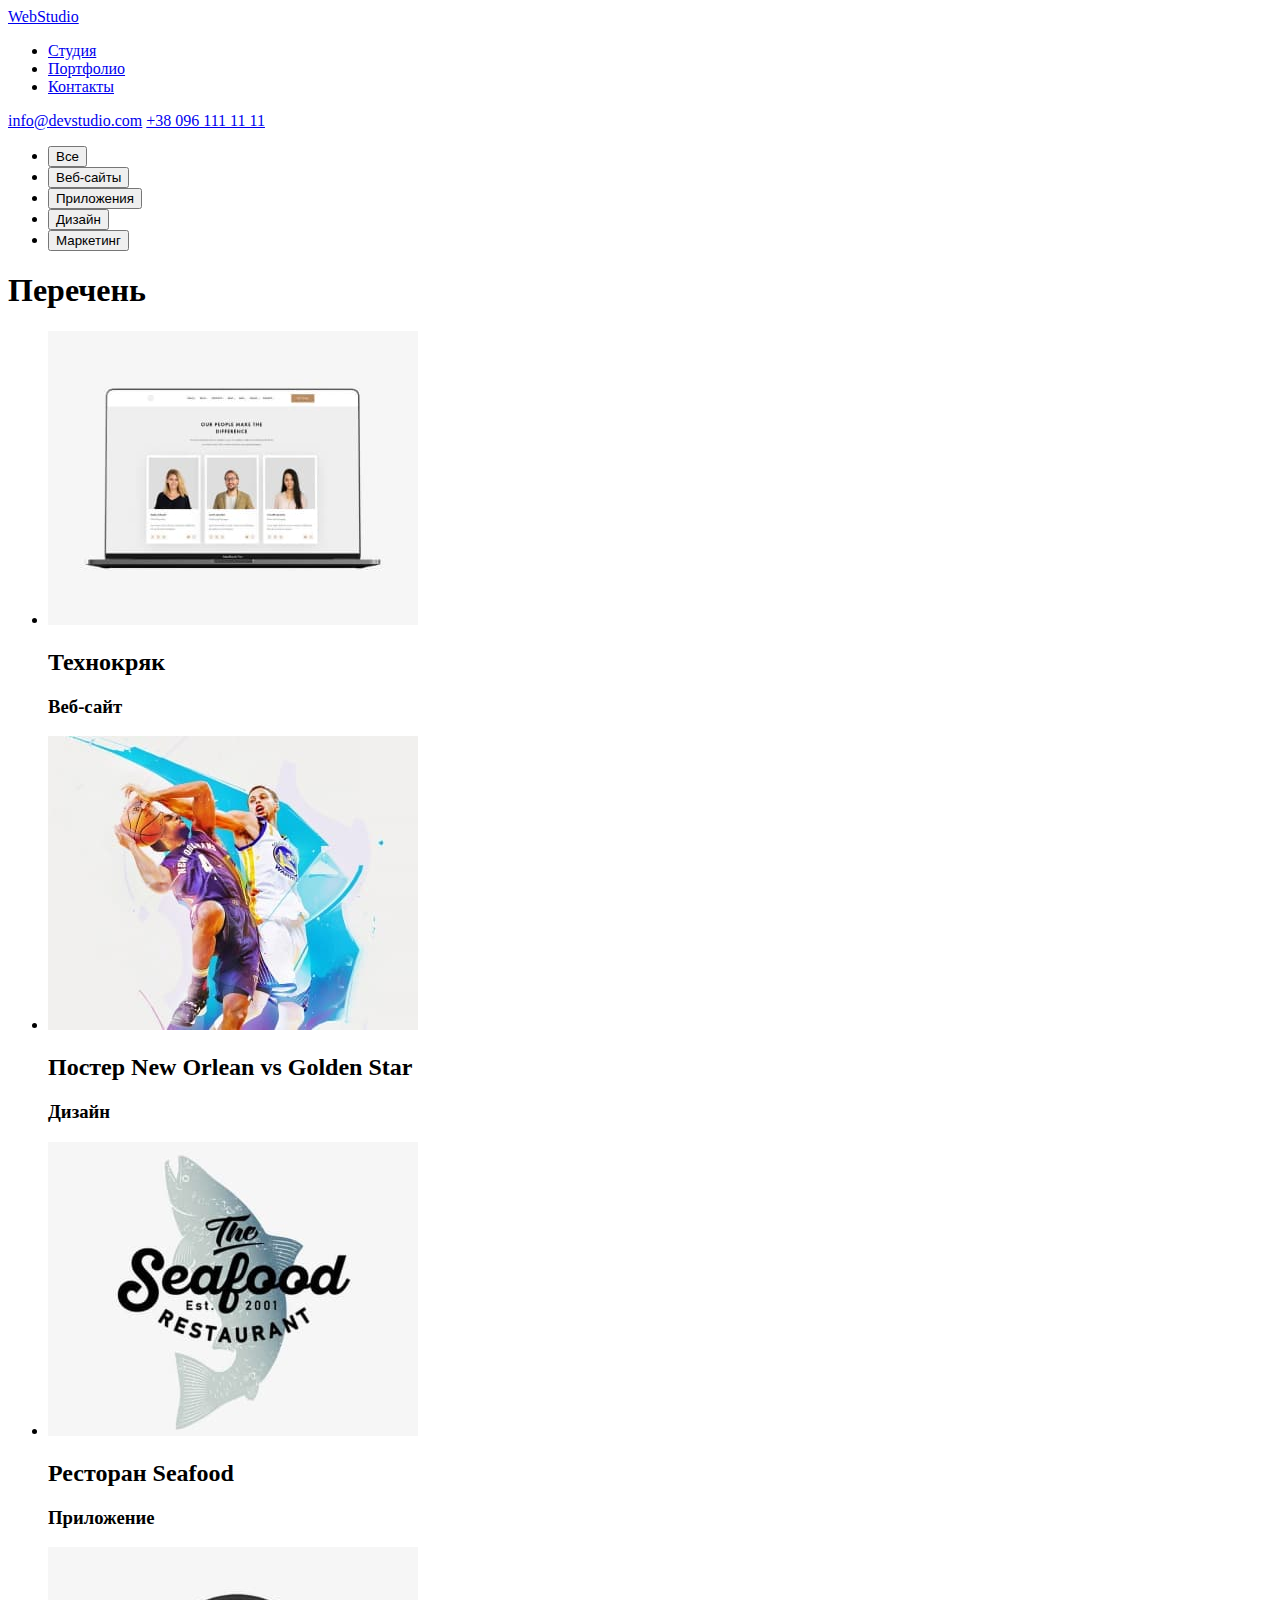
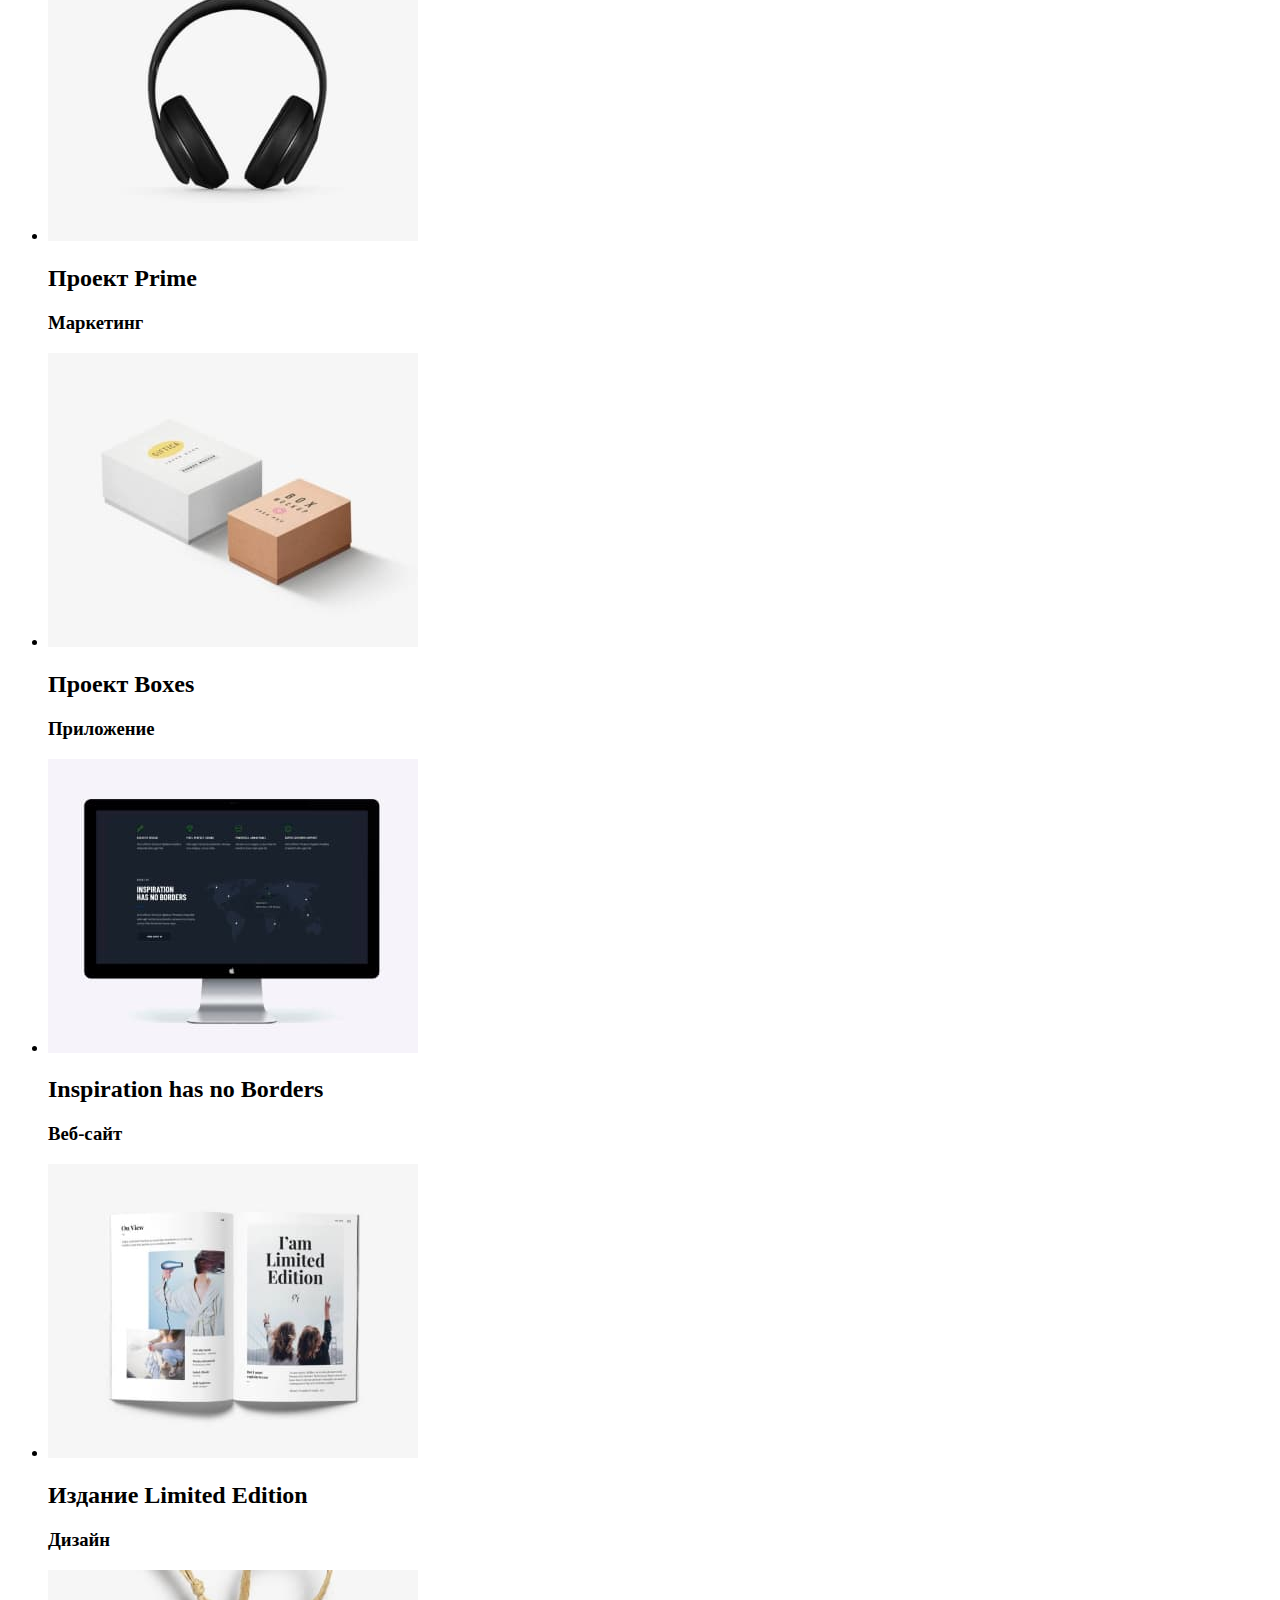
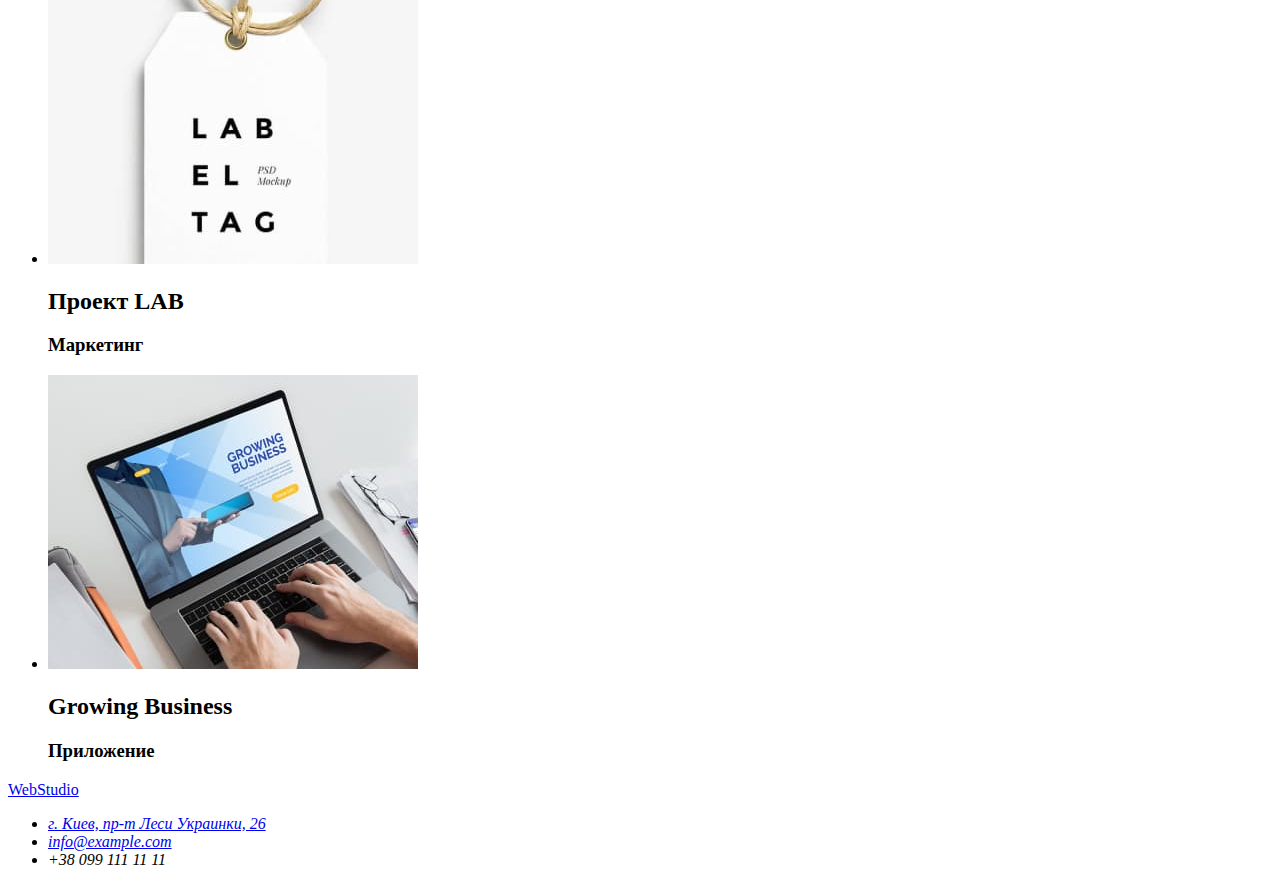
==== portfolio.html @ 192a2f34 "second_p" ====
<!DOCTYPE html>
<html lang="en">
<head>
    <meta charset="UTF-8">
    <meta http-equiv="X-UA-Compatible" content="IE=edge">
    <meta name="viewport" content="width=device-width, initial-scale=1.0">
    <title>Portfolio</title>
</head>
<body>
    <header class="header">
        <a href="Веб студия" class="header-logo">WebStudio</a>
<ul class="header-list">
    <li><a href="Студия" class="header-company">Студия</a></li>
    <li><a href="Портфолио" class="header-resume">Портфолио</a></li>
    <li><a href="Контакт" class="header-nomber">Контакты</a></li>
</ul>
<a class="header-adress" href="mailto:info@devstudio.com">info@devstudio.com</a> 
<a class="header-tel" href="tel:+380961111111">+38 096 111 11 11</a>
</header>
<main class="main">
<section class="name">
<ul>
<li><button type="button">Все</button></li>
<li><button type="button">Веб-сайты</button></li>
<li><button type="button">Приложения</button></li>
<li><button type="button">Дизайн</button></li>
<li><button type="button">Маркетинг</button></li>
</ul>
</section>

<section>
    <h1>Перечень</h1>
    <ul>
        <li>
            <img src="./picture/port_let.jpg" alt="На экране ноутбука три человека">
            <h2>Технокряк</h2>
            <h3>Веб-сайт</h3>
        </li>
        <li>
            <img src="./picture/port_bask.jpg" alt="Баскетболист делает кидок">
            <h2>Постер New Orlean vs Golden Star</h2>
            <h3>Дизайн</h3>
        </li>
        <li>
            <img src="./picture/port_sea.jpg" alt="Реклама рыбного ресторана">
            <h2>Ресторан Seafood</h2>
            <h3>Приложение</h3>
        </li>
        <li>
            <img src="./picture/port_head.jpg" alt="Полноразмерніе наушники">
            <h2>Проект Prime</h2>
            <h3>Маркетинг</h3>
        </li>
        <li>
            <img src="./picture/port_box.jpg" alt="Две коробки">
            <h2>Проект Boxes</h2>
            <h3>Приложение</h3>
        </li>
        <li>
            <img src="./picture/port_mon.jpg" alt="Монитор">
            <h2>Inspiration has no Borders</h2>
            <h3>Веб-сайт</h3>
        </li>
        <li>
            <img src="./picture/port_book.jpg" alt="Открытая книга">
            <h2>Издание Limited Edition</h2>
            <h3>Дизайн</h3>
        </li>
        <li>
            <img src="./picture/port_etic.jpg" alt="Этикетка на веревочке">
            <h2>Проект LAB</h2>
            <h3>Маркетинг</h3>
        </li>
        <li>
            <img src="./picture/port_not.jpg" alt="Работа за ноутбуком">
            <h2>Growing Business</h2>
            <h3>Приложение</h3>
        </li>
    </ul>
</section>
</main>
<footer class="footer">
    <a href="Веб студия" class="footer-name">WebStudio</a>
    <address class="footer-place">
        <ul class="footer-list">
            <li class="footer-item-map"><a href="https://goo.gl/maps/Ccf1EWXagNhGhqw1A">г. Киев, пр-т Леси Украинки, 26</a></li>
            <li class="footer-item-mail"><a href="mailto:info@example.com">info@example.com</a></li>
            <li class="footer-item-tel"><a href="tel:+380991111111"></a>+38 099 111 11 11</li>
        </ul>
    </address>
</footer> 
</body>
</html>
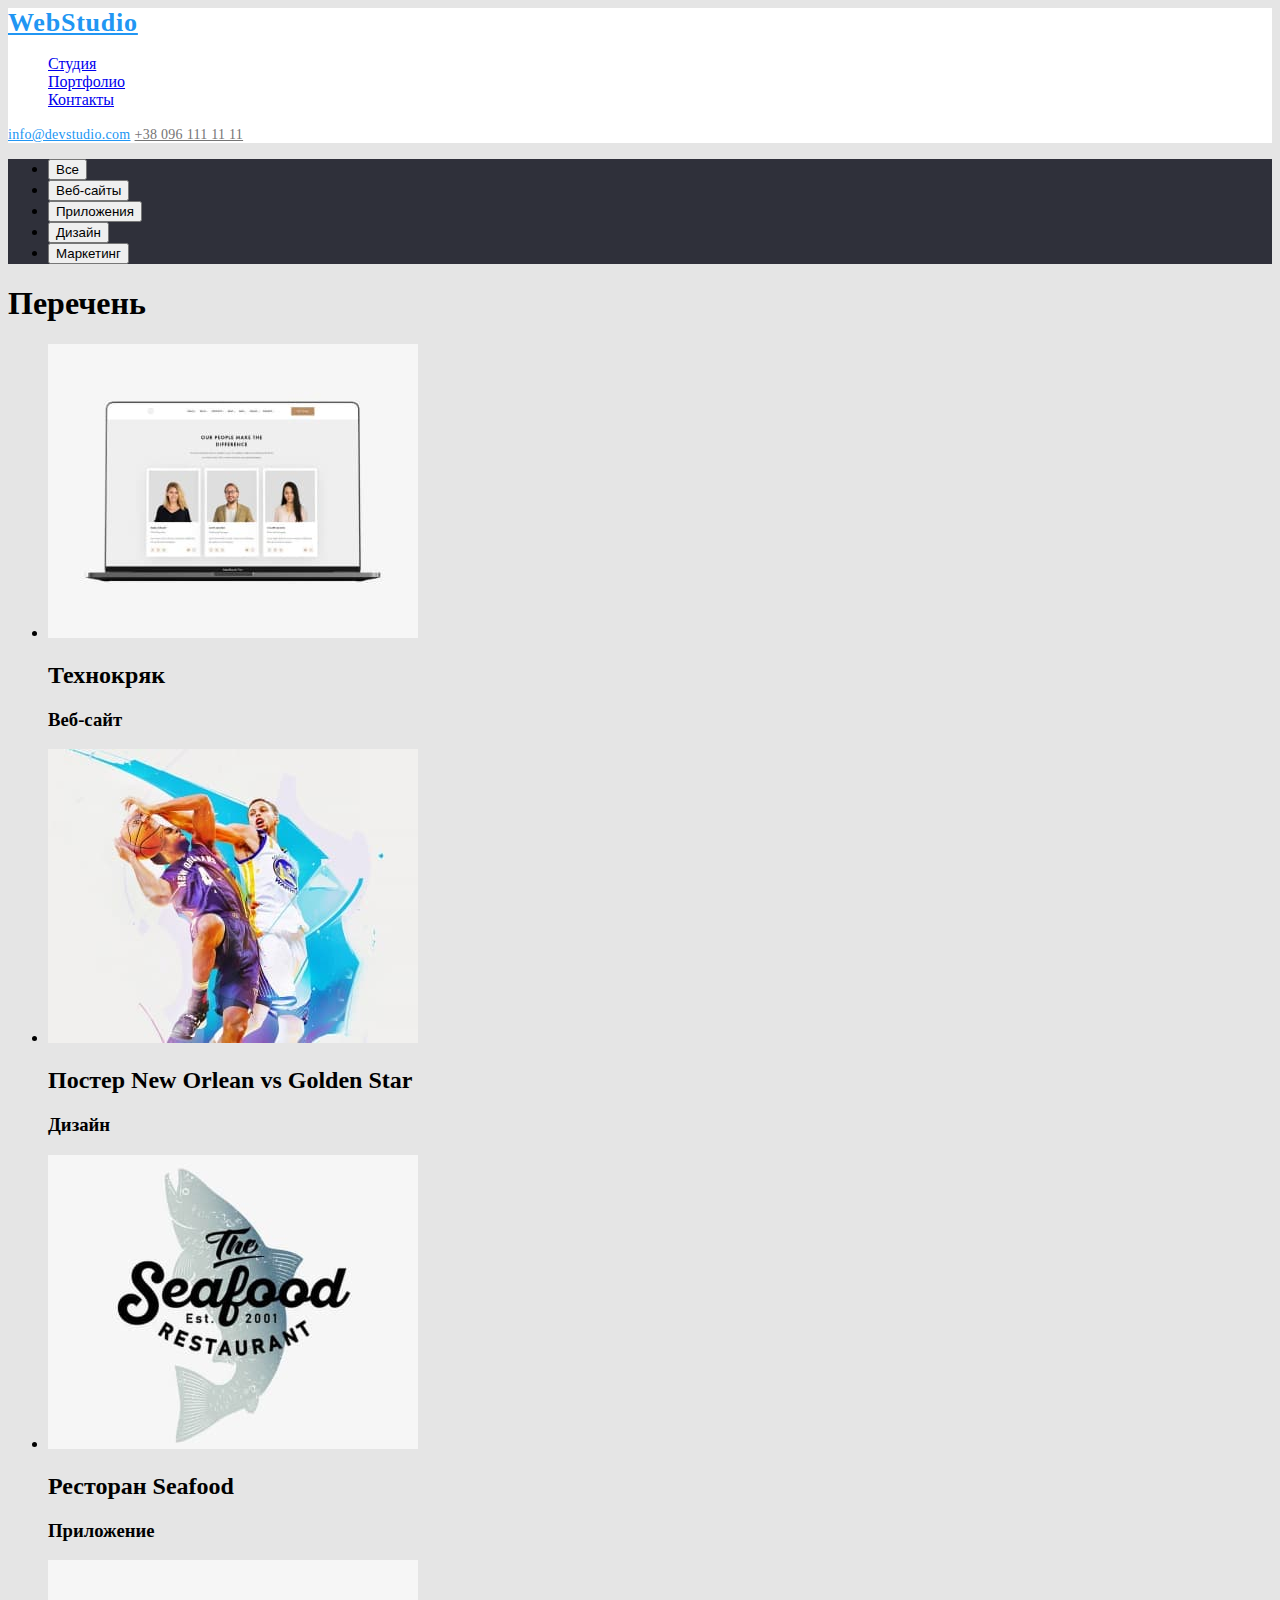
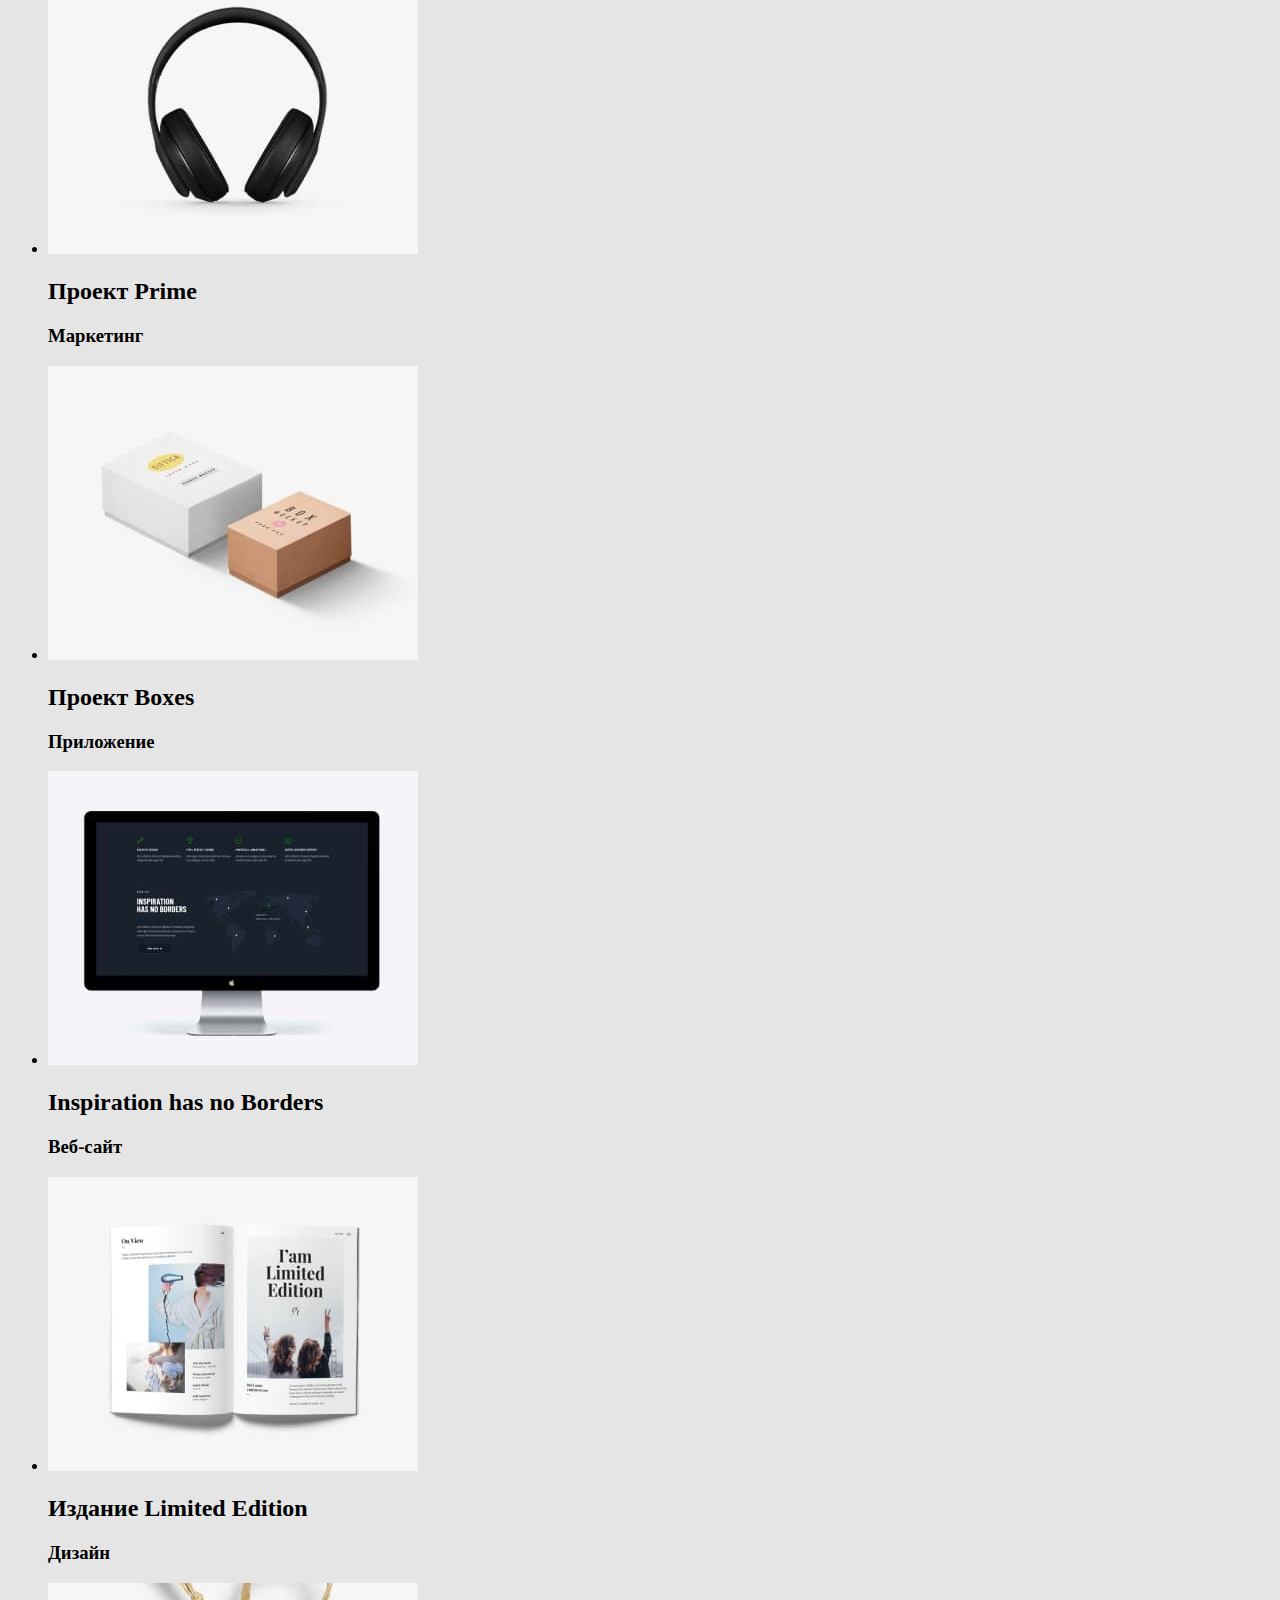
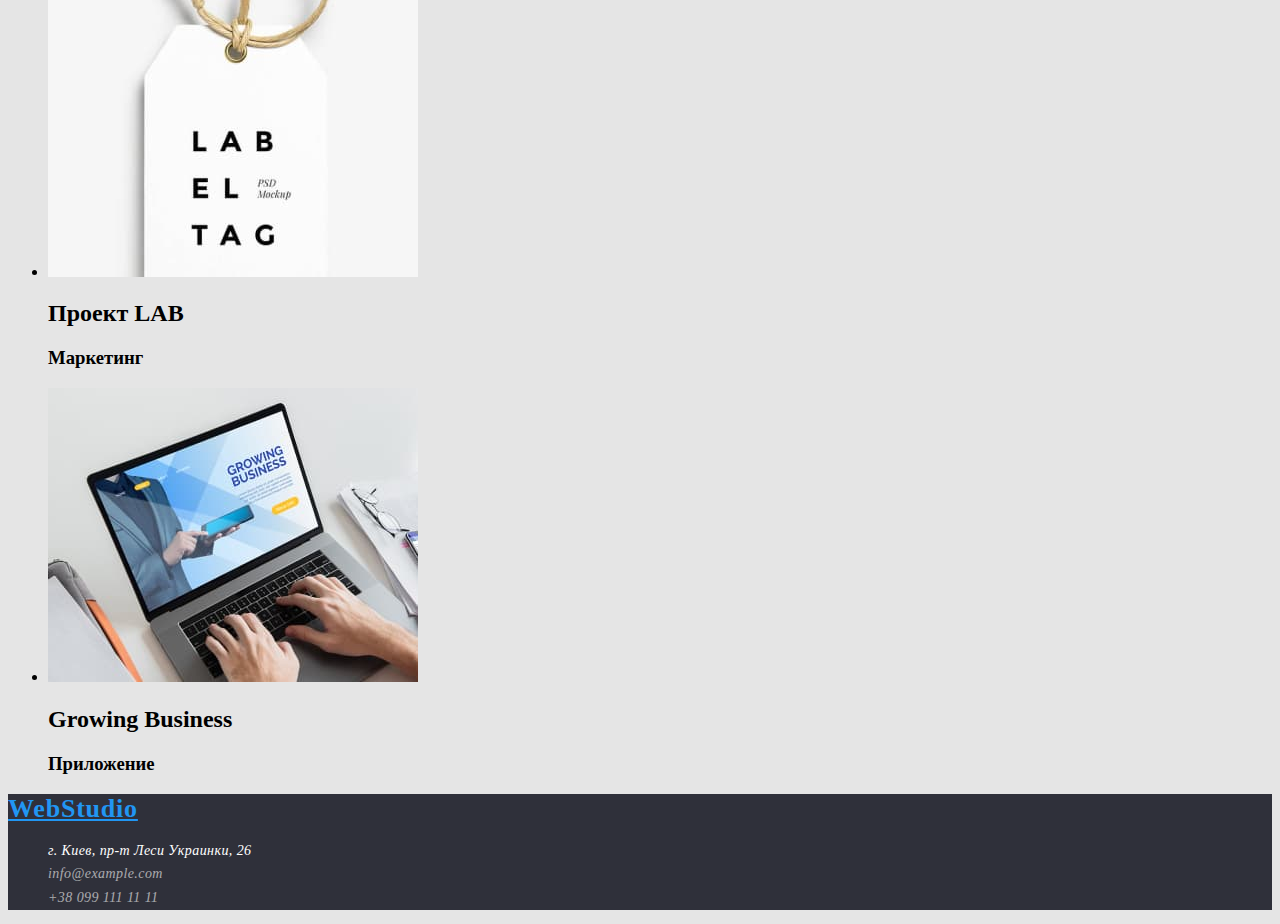
==== commit accf63d0: "second_change" ====
--- a/portfolio.html
+++ b/portfolio.html
@@ -5,6 +5,7 @@
     <meta http-equiv="X-UA-Compatible" content="IE=edge">
     <meta name="viewport" content="width=device-width, initial-scale=1.0">
     <title>Portfolio</title>
+    <link rel="stylesheet" href="./css/styles.css"/>
 </head>
 <body>
     <header class="header">
@@ -82,10 +83,10 @@
 <footer class="footer">
     <a href="Веб студия" class="footer-name">WebStudio</a>
     <address class="footer-place">
-        <ul class="footer-list">
-            <li class="footer-item-map"><a href="https://goo.gl/maps/Ccf1EWXagNhGhqw1A">г. Киев, пр-т Леси Украинки, 26</a></li>
-            <li class="footer-item-mail"><a href="mailto:info@example.com">info@example.com</a></li>
-            <li class="footer-item-tel"><a href="tel:+380991111111"></a>+38 099 111 11 11</li>
+        <ul class="footer-list link-view">
+            <li><a href="https://goo.gl/maps/Ccf1EWXagNhGhqw1A" class="footer-item-map footer">г. Киев, пр-т Леси Украинки, 26</a></li>
+            <li><a href="mailto:info@example.com" class="footer-item-mail footer">info@example.com</a></li>
+            <li><a href="tel:+380991111111" class="footer-tel footer">+38 099 111 11 11</a></li>
         </ul>
     </address>
 </footer> 
--- a/css/styles.css
+++ b/css/styles.css
@@ -0,0 +1,204 @@
+:root{--navi-color:#2196F3;
+      --color-class: #212121;
+      --color-main:#ffffff;}
+
+body {
+    background: #E5E5E5;
+    font-family: Roboto;
+}
+
+.header {
+    background: var(--color-main);
+    text-decoration: none;
+ }
+.header-list {
+    list-style: none;
+}
+
+.header-logo { 
+    font-family: 'Raleway';
+    font-weight: 700;
+    font-size: 26px;
+    line-height: 1.19;
+    /* identical to box height */
+    letter-spacing: 0.03em;
+    color: var(--navi-color);
+}
+
+
+.header-mouse {
+font-weight: 500;
+font-size: 14px;
+line-height: 1.14;
+letter-spacing: 0.02em;
+color: var(--color-class);
+ }
+
+ .header-mouse:hover {
+    color: var(--navi-color);
+}
+.header-mouse:focus {
+    color: var(--navi-color);
+}
+.header-adress {
+font-weight: 500;
+font-size: 14px;
+line-height: 1.14;
+letter-spacing: 0.02em;
+color: var(--navi-color);
+ }
+
+.header-tel {
+font-weight: 500;
+font-size: 14px;
+line-height: 1.14;
+letter-spacing: 0.02em;
+color: #757575;
+ }
+
+.main { }
+
+.name {
+    background: #2F303A;
+ }
+
+.name-idia {
+font-weight: 900;
+font-size: 44px;
+line-height: 1.36;
+text-align: center;
+letter-spacing: 0.06em;
+text-transform: uppercase;
+color: var(--color-main);
+ }
+
+.name-click {
+font-weight: 700;
+font-size: 16px;
+line-height: 1.88;
+display: flex;
+align-items: center;
+text-align: center;
+letter-spacing: 0.06em;
+color: var(--color-main);
+background: #2196F3
+ }
+.duty {
+   
+ }
+
+.duty-none { }
+.duty-list {
+    list-style: none;
+ }
+.duty-item {
+    
+ }
+
+.duty-must {
+font-weight: 700;
+font-size: 14px;
+line-height: 1.14;
+letter-spacing: 0.03em;
+text-transform: uppercase;
+color: var(--color-class);
+ }
+
+.duty-feature {
+color: #757575;
+ }
+
+.work {
+
+ }
+
+.work-name {
+font-weight: 700;
+font-size: 36px;
+line-height: 1.16;
+text-align: center;
+letter-spacing: 0.03em;
+color: var(--color-class);
+ }
+
+.work-list {
+    list-style: none;
+ }
+
+.work-item { }
+.team { 
+    background: #F5F4FA;
+}
+.team-profettional {
+font-weight: 700;
+font-size: 36px;
+line-height: 1.16;
+text-align: center;
+letter-spacing: 0.03em;
+color: var(--color-class);
+ }
+
+.team-list {
+    list-style: none;
+ }
+
+.team-item { }
+.team-face { }
+
+.team-name {
+font-weight: 500;
+font-size: 16px;
+line-height: 1.19;
+/* identical to box height */
+text-align: center;
+letter-spacing: 0.03em;
+color: var(--color-class);
+}
+
+.team-position {
+font-weight: 400;
+font-size: 16px;
+line-height: 1.19;
+/* identical to box height */
+text-align: center;
+letter-spacing: 0.03em;
+color: #757575;
+}
+.footer {
+    background: #2F303A;
+    text-decoration: none;
+    
+ }
+
+.footer-name {
+font-family: Raleway, Calibri;
+font-weight: 700;
+font-size: 26px;
+line-height: 1.19;
+/* identical to box height */
+letter-spacing: 0.03em;
+color: var(--navi-color);
+ }
+
+.footer-place { }
+.footer-list {
+    list-style: none;
+ }
+
+.link-view {
+    font-weight: 400;
+    font-size: 14px;
+    line-height: 1.71;
+    letter-spacing: 0.03em;
+}
+.footer-item-map {
+color: var(--color-main);
+ }
+
+.footer-item-mail {
+color: rgba(255, 255, 255, 0.6);
+ }
+
+.footer-tel {
+color: rgba(255, 255, 255, 0.6);
+ }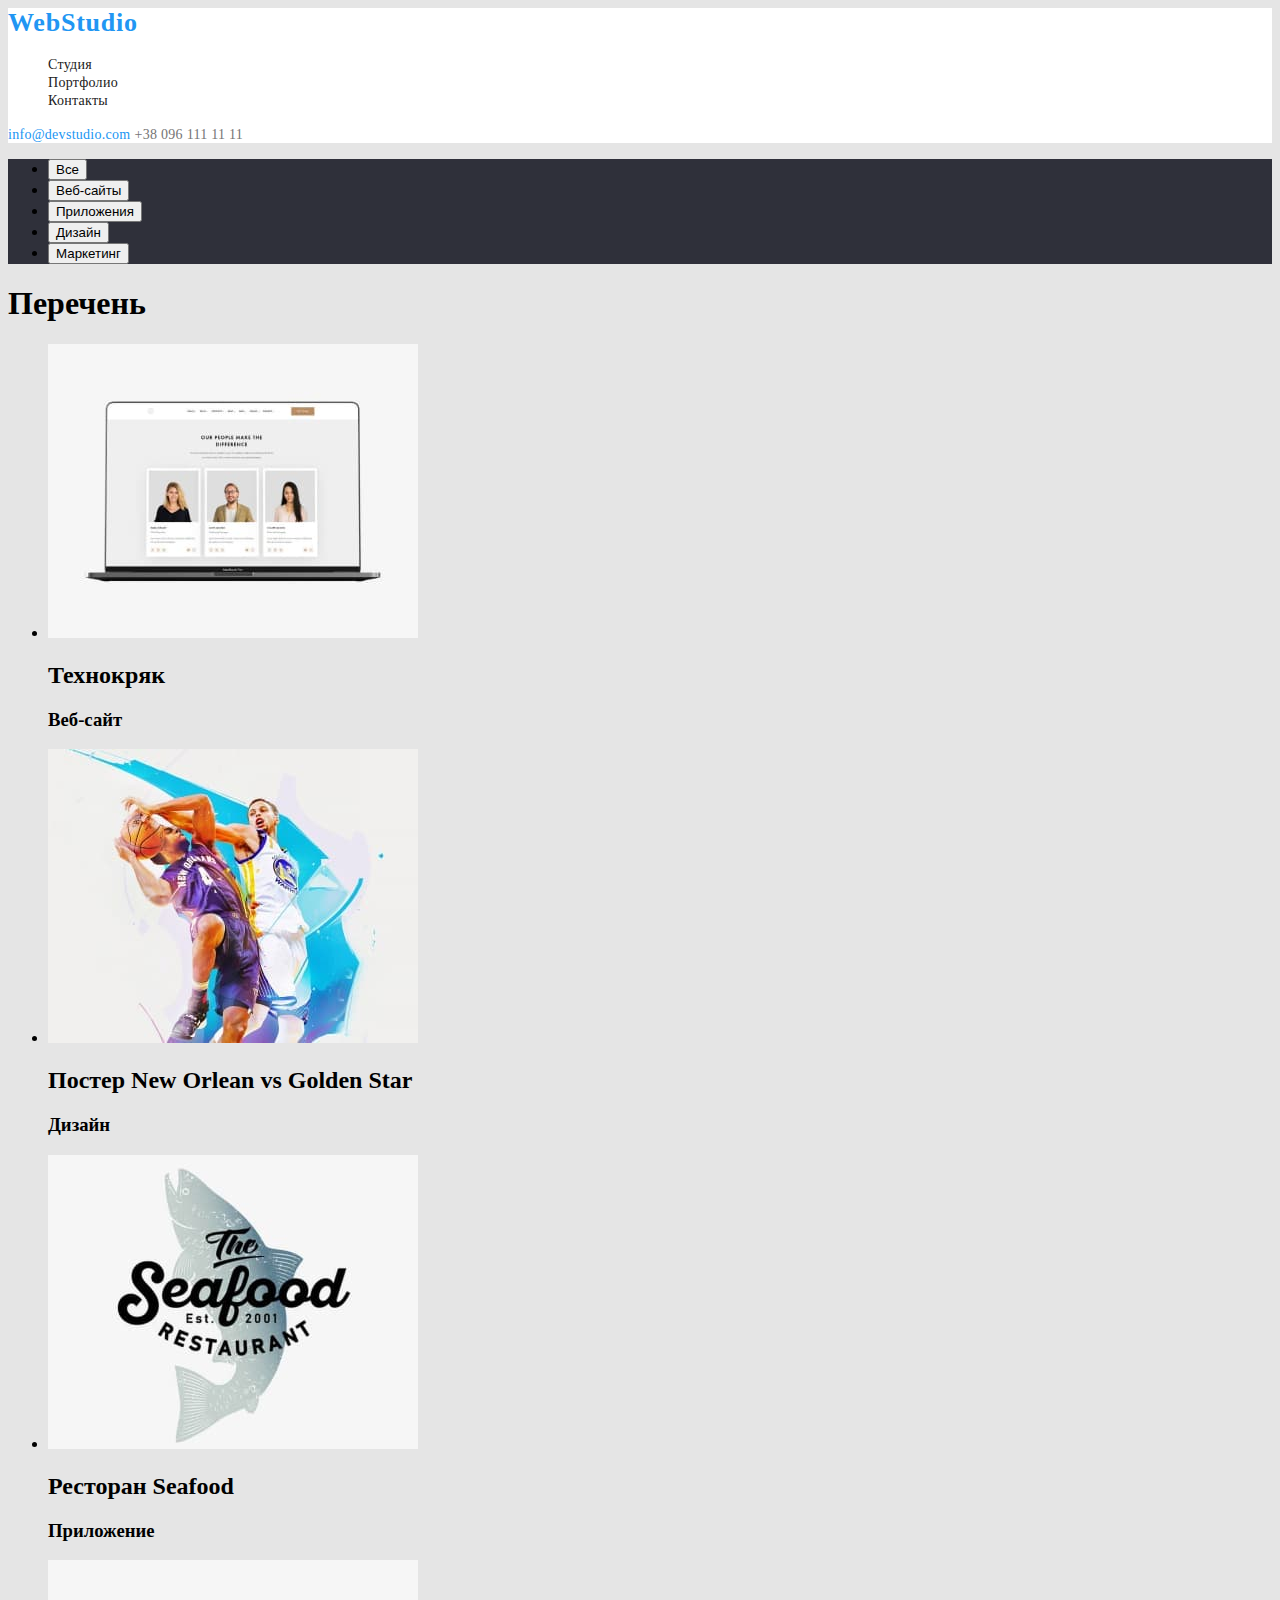
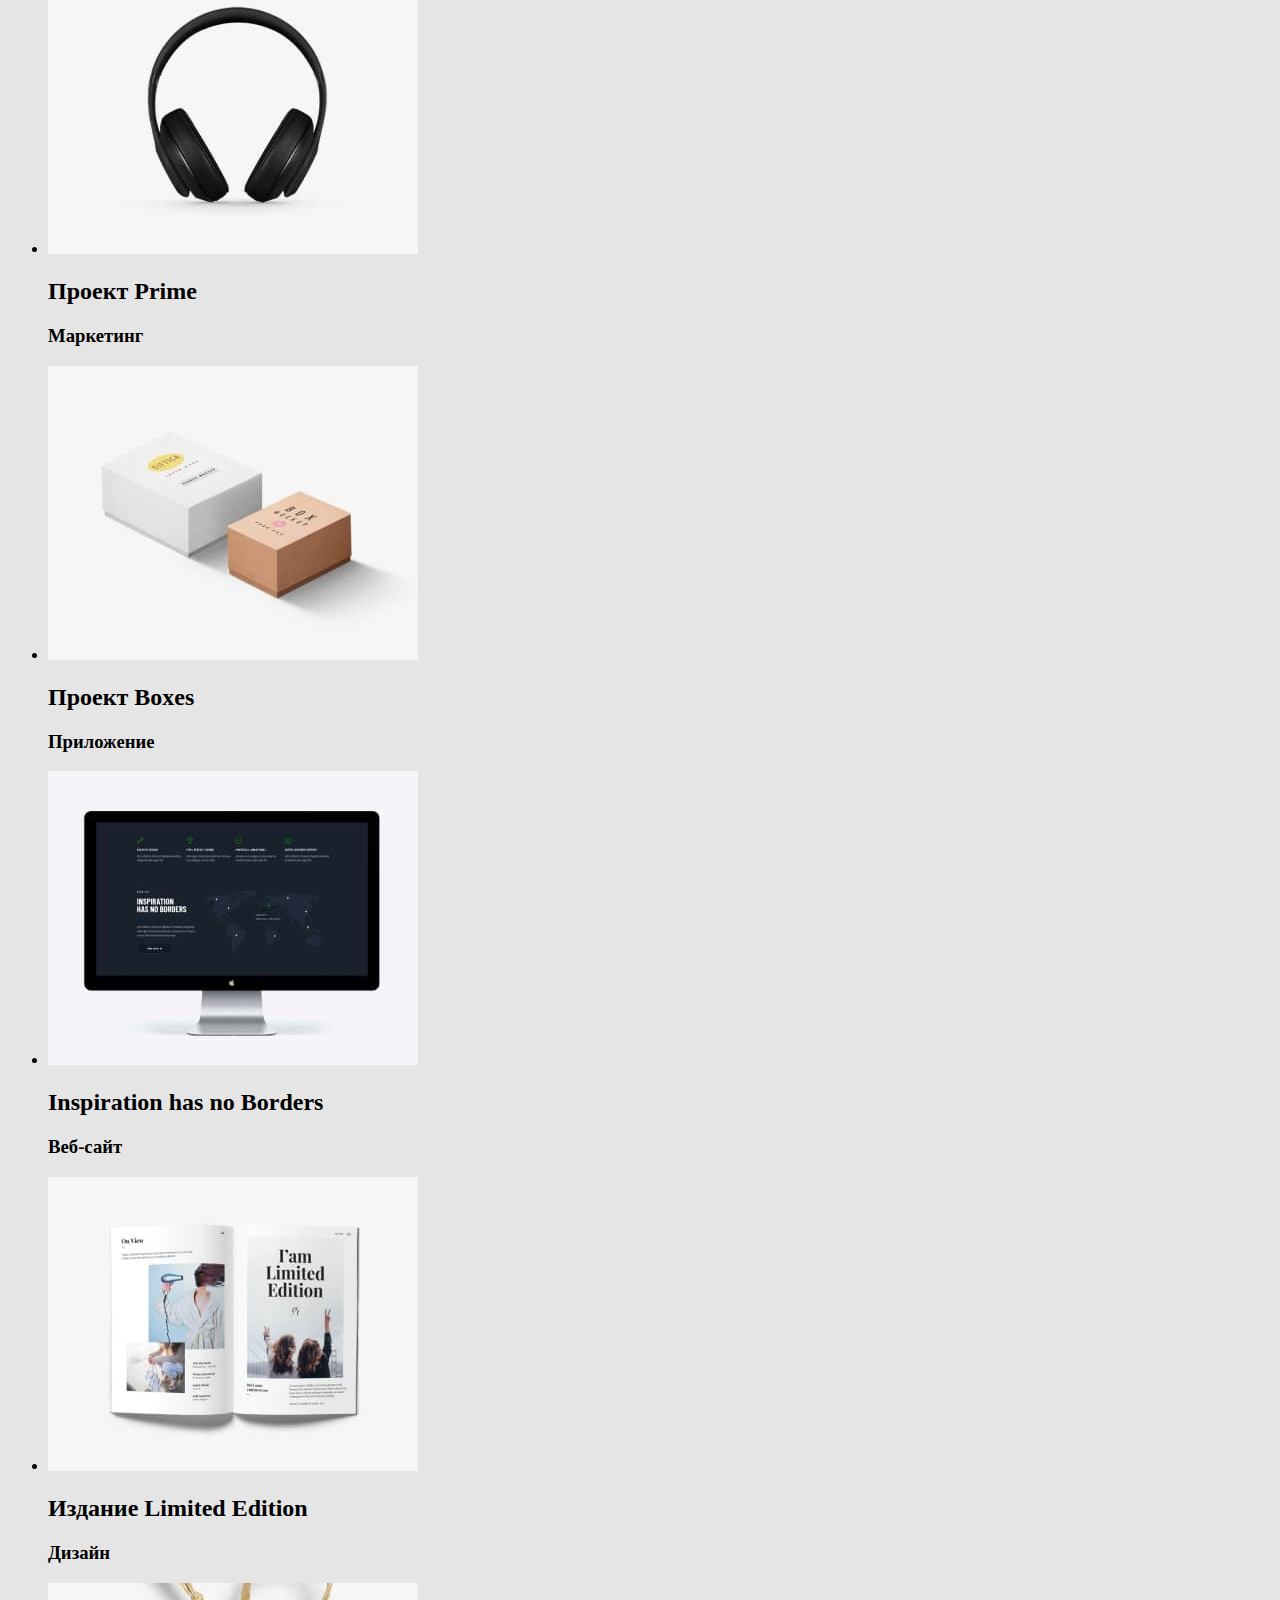
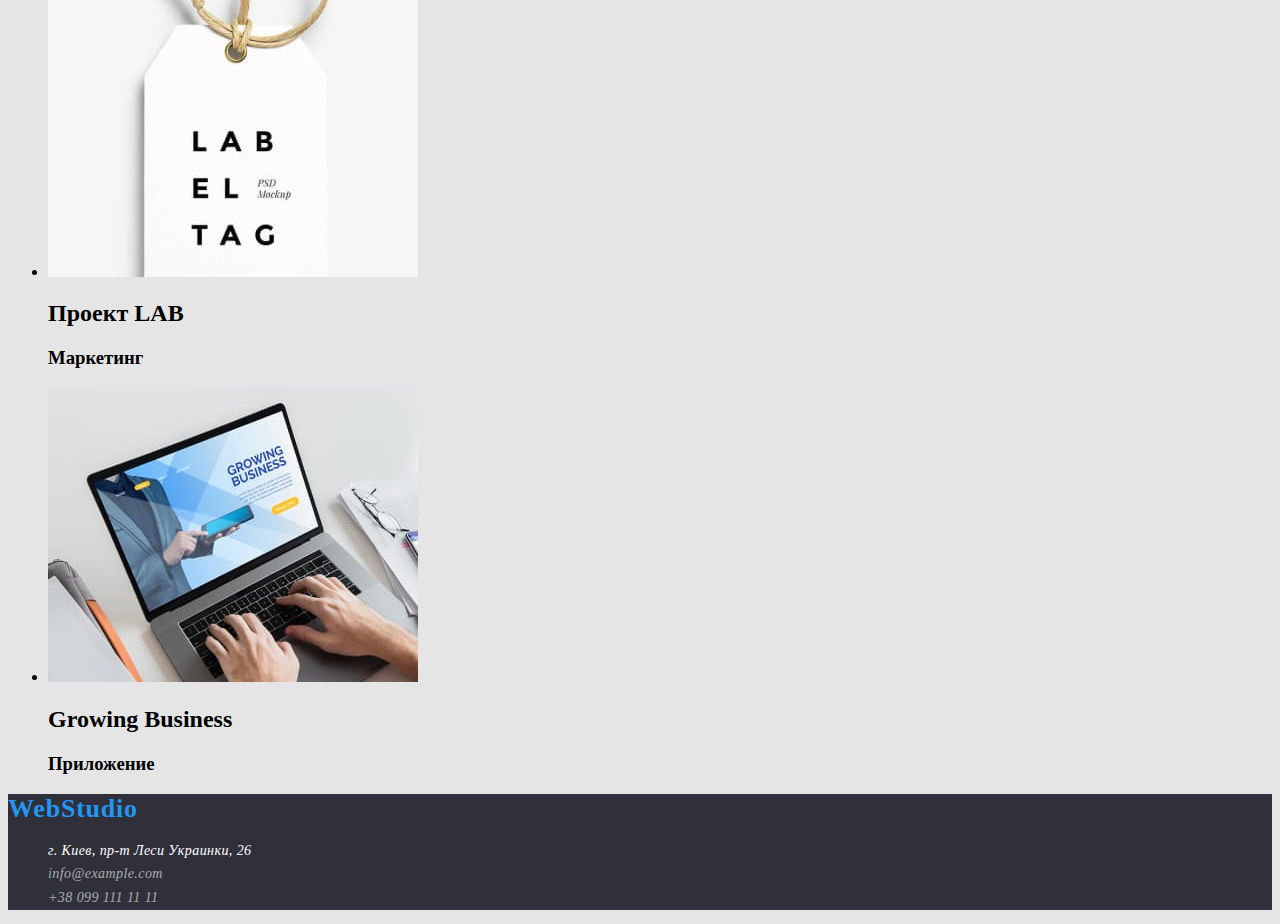
==== commit 4837b552: "mod22_ch" ====
--- a/portfolio.html
+++ b/portfolio.html
@@ -9,14 +9,14 @@
 </head>
 <body>
     <header class="header">
-        <a href="Веб студия" class="header-logo">WebStudio</a>
+        <a href="Веб студия" class="header-logo header">WebStudio</a>
 <ul class="header-list">
-    <li><a href="Студия" class="header-company">Студия</a></li>
-    <li><a href="Портфолио" class="header-resume">Портфолио</a></li>
-    <li><a href="Контакт" class="header-nomber">Контакты</a></li>
+    <li><a href="Студия" class="header-mouse header">Студия</a></li>
+    <li><a href="Портфолио" class="header-mouse header">Портфолио</a></li>
+    <li><a href="Контакт" class="header-mouse header">Контакты</a></li>
 </ul>
-<a class="header-adress" href="mailto:info@devstudio.com">info@devstudio.com</a> 
-<a class="header-tel" href="tel:+380961111111">+38 096 111 11 11</a>
+<a class="header-adress header" href="mailto:info@devstudio.com">info@devstudio.com</a> 
+<a class="header-tel header" href="tel:+380961111111">+38 096 111 11 11</a>
 </header>
 <main class="main">
 <section class="name">
@@ -81,7 +81,7 @@
 </section>
 </main>
 <footer class="footer">
-    <a href="Веб студия" class="footer-name">WebStudio</a>
+    <a href="Веб студия" class="footer-name footer">WebStudio</a>
     <address class="footer-place">
         <ul class="footer-list link-view">
             <li><a href="https://goo.gl/maps/Ccf1EWXagNhGhqw1A" class="footer-item-map footer">г. Киев, пр-т Леси Украинки, 26</a></li>
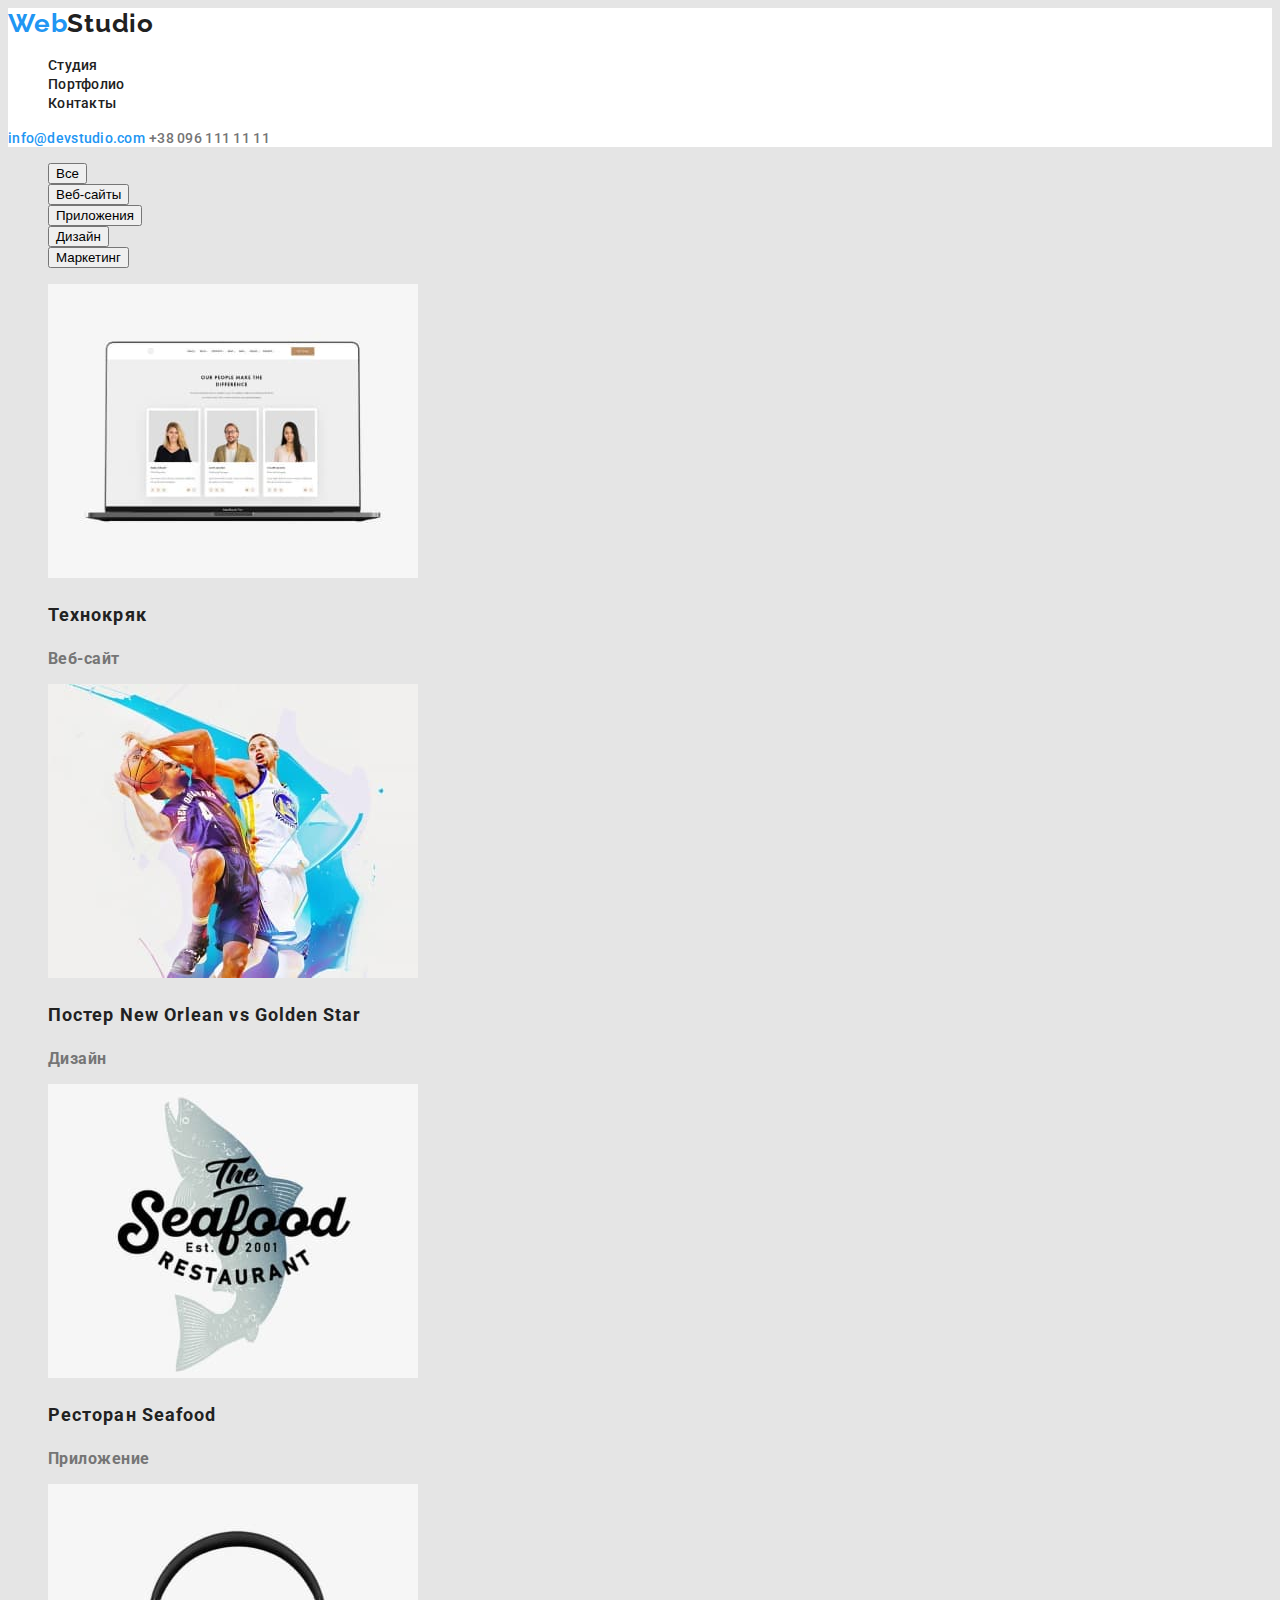
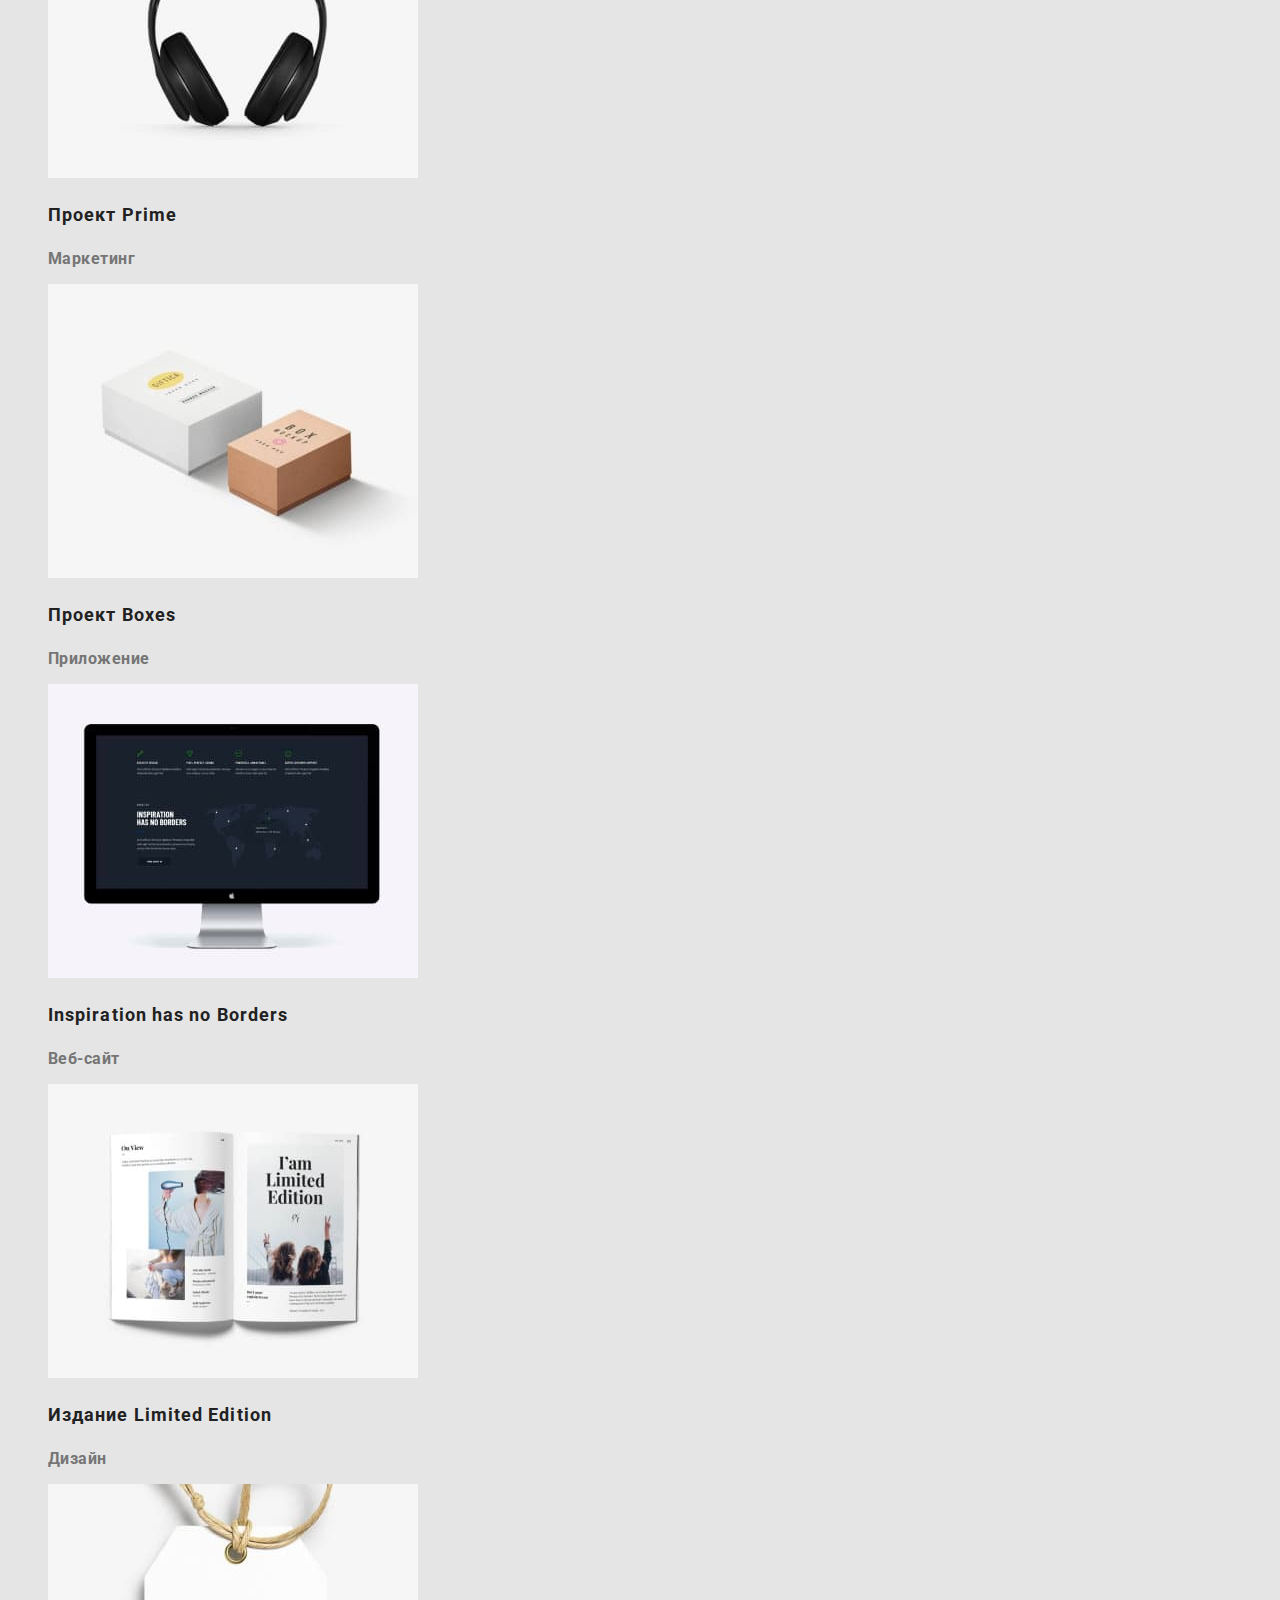
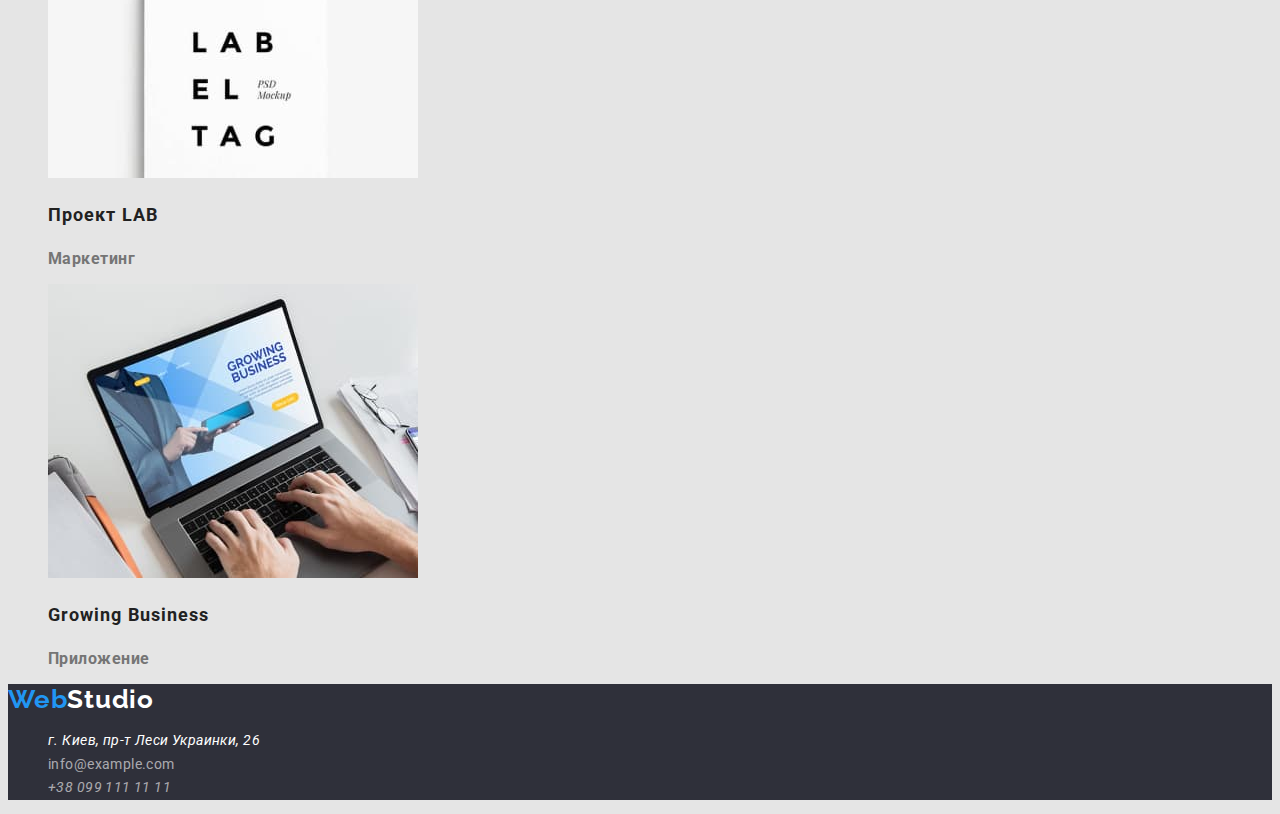
==== commit 14368cd6: "mod2_ch_2page" ====
--- a/portfolio.html
+++ b/portfolio.html
@@ -6,11 +6,14 @@
     <meta name="viewport" content="width=device-width, initial-scale=1.0">
     <title>Portfolio</title>
     <link rel="stylesheet" href="./css/styles.css"/>
+    <link rel="preconnect" href="https://fonts.googleapis.com">
+    <link rel="preconnect" href="https://fonts.gstatic.com" crossorigin>
+    <link href="https://fonts.googleapis.com/css2?family=Raleway:wght@700&family=Roboto:wght@400;500;700;900&display=swap" rel="stylesheet">
 </head>
 <body>
     <header class="header">
-        <a href="Веб студия" class="header-logo header">WebStudio</a>
-<ul class="header-list">
+        <a href="./index.html" class="header-logo header">Web<span class="change">Studio</span></a>
+<ul class="header-list dot-non">
     <li><a href="Студия" class="header-mouse header">Студия</a></li>
     <li><a href="Портфолио" class="header-mouse header">Портфолио</a></li>
     <li><a href="Контакт" class="header-mouse header">Контакты</a></li>
@@ -19,73 +22,71 @@
 <a class="header-tel header" href="tel:+380961111111">+38 096 111 11 11</a>
 </header>
 <main class="main">
-<section class="name">
-<ul>
-<li><button type="button">Все</button></li>
-<li><button type="button">Веб-сайты</button></li>
-<li><button type="button">Приложения</button></li>
-<li><button type="button">Дизайн</button></li>
-<li><button type="button">Маркетинг</button></li>
+<section class="">
+<ul class="dot-non">
+<li><button type="button" class="">Все</button></li>
+<li><button type="button" class="">Веб-сайты</button></li>
+<li><button type="button" class="">Приложения</button></li>
+<li><button type="button" class="">Дизайн</button></li>
+<li><button type="button" class="">Маркетинг</button></li>
 </ul>
-</section>
 
-<section>
-    <h1>Перечень</h1>
-    <ul>
-        <li>
+    <h1 class="visually-hidden">Перечень</h1>
+    <ul class="dot-non">
+        <li class="">
             <img src="./picture/port_let.jpg" alt="На экране ноутбука три человека">
-            <h2>Технокряк</h2>
-            <h3>Веб-сайт</h3>
+            <h2 class="pic-list">Технокряк</h2>
+            <h3 class="til-text">Веб-сайт</h3>
         </li>
         <li>
             <img src="./picture/port_bask.jpg" alt="Баскетболист делает кидок">
-            <h2>Постер New Orlean vs Golden Star</h2>
-            <h3>Дизайн</h3>
+            <h2 class="pic-list">Постер New Orlean vs Golden Star</h2>
+            <h3 class="til-text">Дизайн</h3>
         </li>
         <li>
             <img src="./picture/port_sea.jpg" alt="Реклама рыбного ресторана">
-            <h2>Ресторан Seafood</h2>
-            <h3>Приложение</h3>
+            <h2 class="pic-list">Ресторан Seafood</h2>
+            <h3 class="til-text">Приложение</h3>
         </li>
         <li>
             <img src="./picture/port_head.jpg" alt="Полноразмерніе наушники">
-            <h2>Проект Prime</h2>
-            <h3>Маркетинг</h3>
+            <h2 class="pic-list">Проект Prime</h2>
+            <h3 class="til-text">Маркетинг</h3>
         </li>
         <li>
             <img src="./picture/port_box.jpg" alt="Две коробки">
-            <h2>Проект Boxes</h2>
-            <h3>Приложение</h3>
+            <h2 class="pic-list">Проект Boxes</h2>
+            <h3 class="til-text">Приложение</h3>
         </li>
         <li>
             <img src="./picture/port_mon.jpg" alt="Монитор">
-            <h2>Inspiration has no Borders</h2>
-            <h3>Веб-сайт</h3>
+            <h2 class="pic-list">Inspiration has no Borders</h2>
+            <h3 class="til-text">Веб-сайт</h3>
         </li>
         <li>
             <img src="./picture/port_book.jpg" alt="Открытая книга">
-            <h2>Издание Limited Edition</h2>
-            <h3>Дизайн</h3>
+            <h2 class="pic-list">Издание Limited Edition</h2>
+            <h3 class="til-text">Дизайн</h3>
         </li>
         <li>
             <img src="./picture/port_etic.jpg" alt="Этикетка на веревочке">
-            <h2>Проект LAB</h2>
-            <h3>Маркетинг</h3>
+            <h2 class="pic-list">Проект LAB</h2>
+            <h3 class="til-text">Маркетинг</h3>
         </li>
         <li>
             <img src="./picture/port_not.jpg" alt="Работа за ноутбуком">
-            <h2>Growing Business</h2>
-            <h3>Приложение</h3>
+            <h2 class="pic-list">Growing Business</h2>
+            <h3 class="til-text">Приложение</h3>
         </li>
     </ul>
 </section>
 </main>
 <footer class="footer">
-    <a href="Веб студия" class="footer-name footer">WebStudio</a>
+    <a href="Веб студия" class="footer-name footer">Web<span class="change-foot">Studio</span></a>
     <address class="footer-place">
-        <ul class="footer-list link-view">
+        <ul class="footer-list link-view dot-non">
             <li><a href="https://goo.gl/maps/Ccf1EWXagNhGhqw1A" class="footer-item-map footer">г. Киев, пр-т Леси Украинки, 26</a></li>
-            <li><a href="mailto:info@example.com" class="footer-item-mail footer">info@example.com</a></li>
+            <li><a href="mailto:info@example.com" class="footer-item-mail footer  ital-non">info@example.com</a></li>
             <li><a href="tel:+380991111111" class="footer-tel footer">+38 099 111 11 11</a></li>
         </ul>
     </address>
--- a/css/styles.css
+++ b/css/styles.css
@@ -11,9 +11,36 @@
     background: var(--color-main);
     text-decoration: none;
  }
-.header-list {
+
+ /*спрятать*/
+ .visually-hidden{
+     position: absolute;
+     width: 1px;
+     height: 1px;
+     margin: -1px;
+     border: 0;
+     padding: 0;
+     white-space: nowrap;
+     clip-path: inset(100%);
+     clip: rect(0000);
+     overflow: hidden;
+ }
+
+.dot-non {
     list-style: none;
 }
+
+ .ital-non{
+     font-style: normal;
+    }
+
+    .change{
+        color: var(--color-class);
+    }
+
+    .change-foot{
+        color: var(--color-main);
+    }
 
 .header-logo { 
     font-family: 'Raleway';
@@ -89,7 +116,7 @@
 
 .duty-none { }
 .duty-list {
-    list-style: none;
+   
  }
 .duty-item {
     
@@ -122,7 +149,7 @@
  }
 
 .work-list {
-    list-style: none;
+    
  }
 
 .work-item { }
@@ -139,7 +166,7 @@
  }
 
 .team-list {
-    list-style: none;
+    
  }
 
 .team-item { }
@@ -155,14 +182,16 @@
 color: var(--color-class);
 }
 
+.til-text{
+    
+    font-size: 16px;
+    line-height: 1.19;
+    letter-spacing: 0.03em;
+    color: #757575;
+}
 .team-position {
-font-weight: 400;
-font-size: 16px;
-line-height: 1.19;
-/* identical to box height */
-text-align: center;
-letter-spacing: 0.03em;
-color: #757575;
+text-align: center;
+
 }
 .footer {
     background: #2F303A;
@@ -182,11 +211,10 @@
 
 .footer-place { }
 .footer-list {
-    list-style: none;
+
  }
 
 .link-view {
-    font-weight: 400;
     font-size: 14px;
     line-height: 1.71;
     letter-spacing: 0.03em;
@@ -201,4 +229,13 @@
 
 .footer-tel {
 color: rgba(255, 255, 255, 0.6);
+ }
+
+ /* портфолио */
+ .pic-list{
+    font-weight: 700;
+    font-size: 18px;
+    line-height: 2;
+    letter-spacing: 0.06em;
+    color: var(--color-class);
  }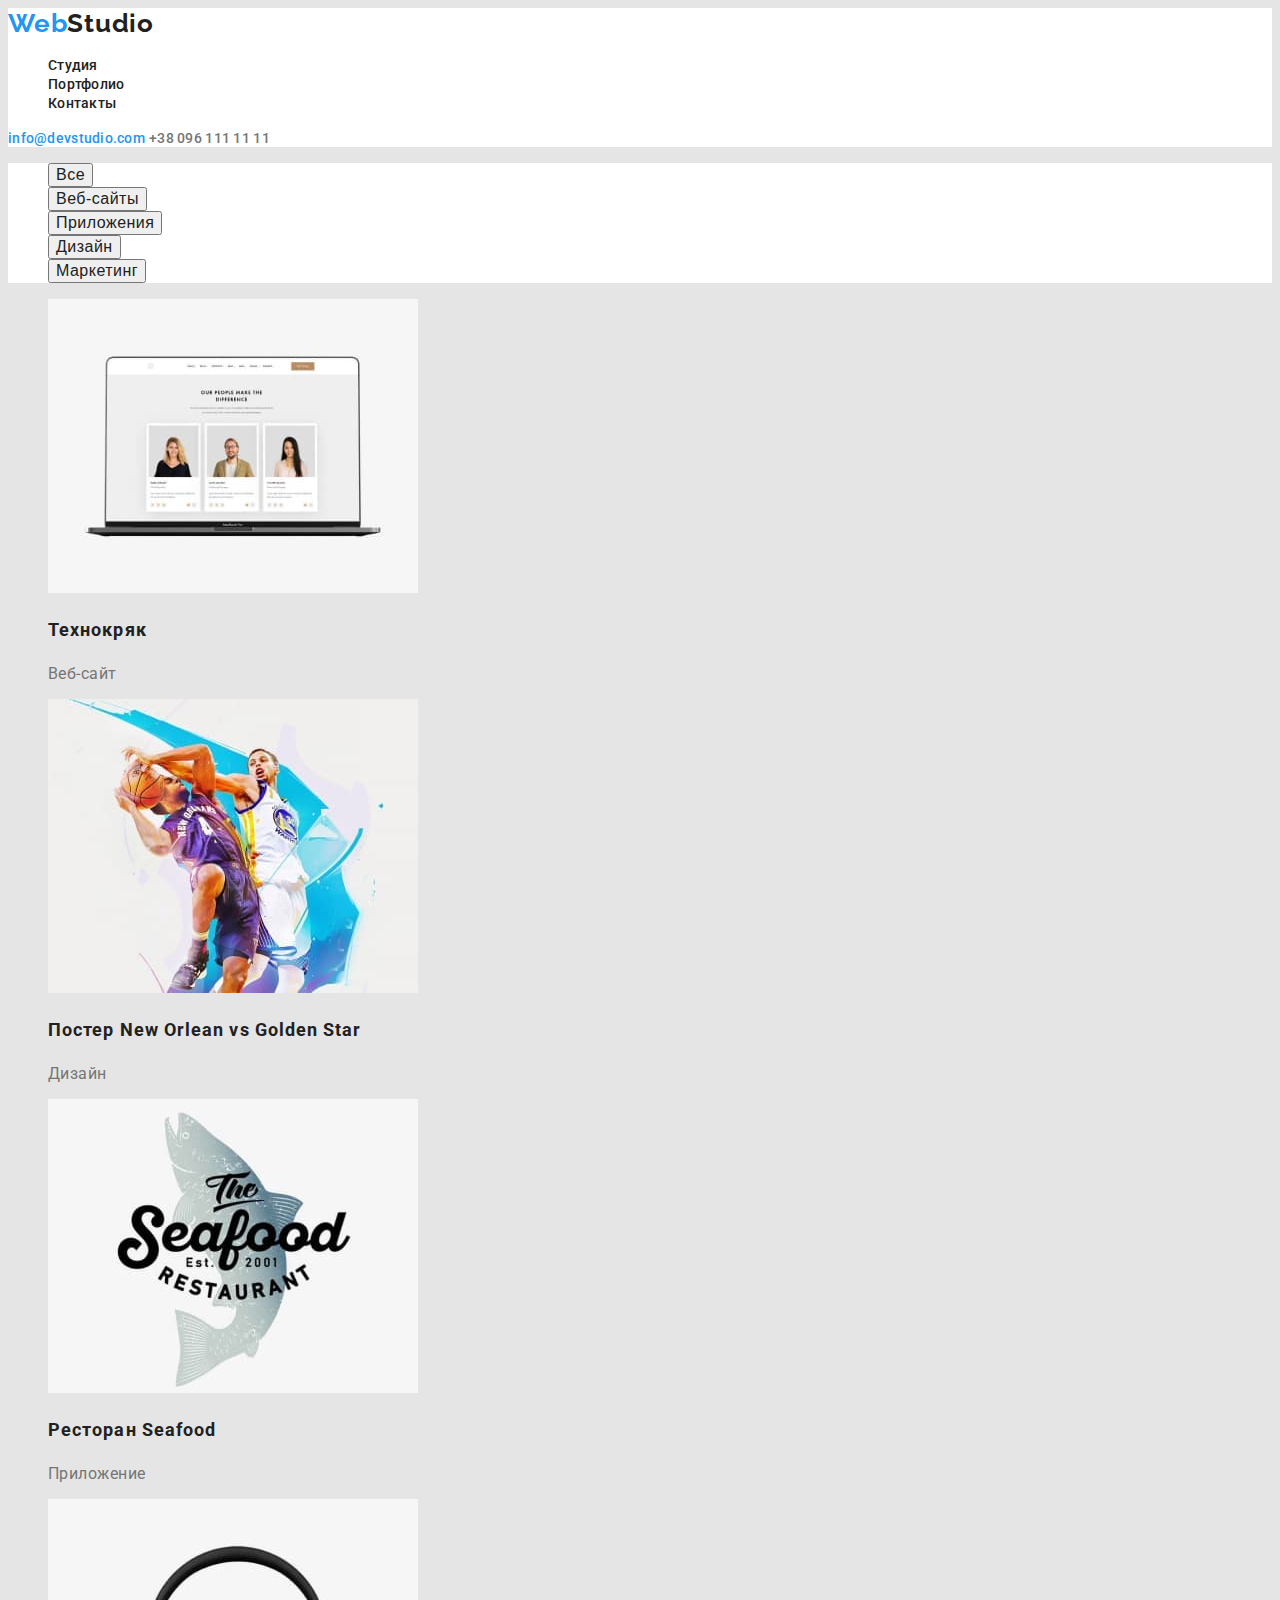
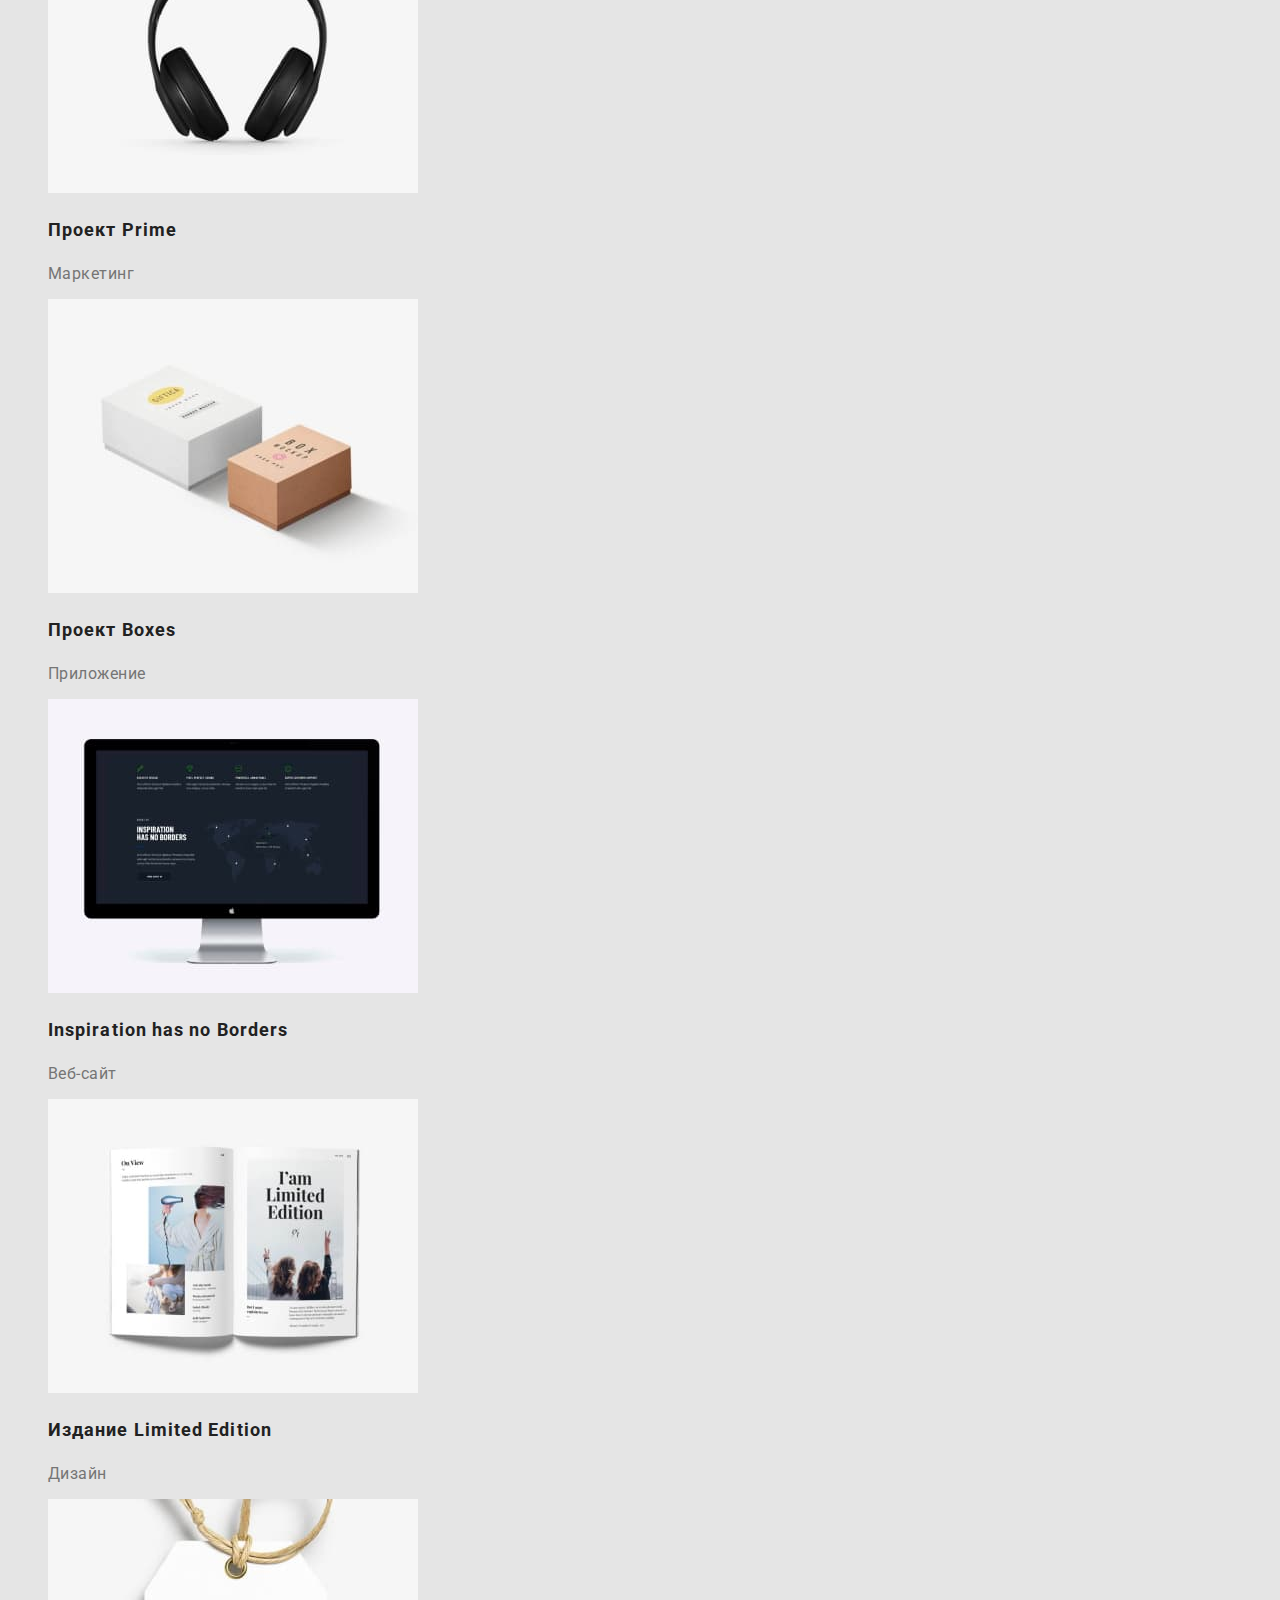
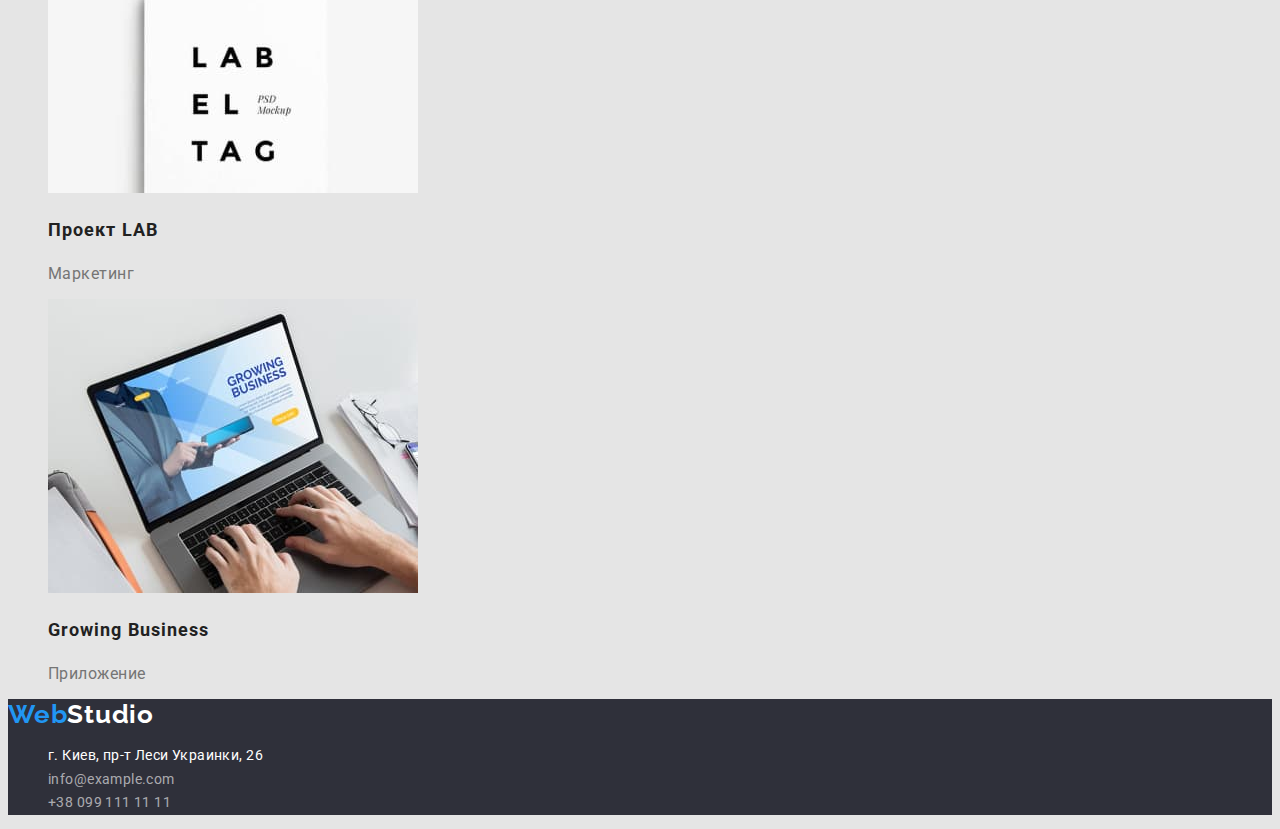
==== commit 96155116: "mob2_3ch" ====
--- a/portfolio.html
+++ b/portfolio.html
@@ -12,7 +12,7 @@
 </head>
 <body>
     <header class="header">
-        <a href="./index.html" class="header-logo header">Web<span class="change">Studio</span></a>
+        <a href="./index.html" class="header-logo header">Web<span class="cange">Studio</span></a>
 <ul class="header-list dot-non">
     <li><a href="Студия" class="header-mouse header">Студия</a></li>
     <li><a href="Портфолио" class="header-mouse header">Портфолио</a></li>
@@ -23,60 +23,60 @@
 </header>
 <main class="main">
 <section class="">
-<ul class="dot-non">
-<li><button type="button" class="">Все</button></li>
-<li><button type="button" class="">Веб-сайты</button></li>
-<li><button type="button" class="">Приложения</button></li>
-<li><button type="button" class="">Дизайн</button></li>
-<li><button type="button" class="">Маркетинг</button></li>
+<ul class="dot-non header ">
+<li><button type="button" class="team-smoler team-bl">Все</button></li>
+<li><button type="button" class="team-smoler team-bl">Веб-сайты</button></li>
+<li><button type="button" class="team-smoler team-bl">Приложения</button></li>
+<li><button type="button" class="team-smoler team-bl">Дизайн</button></li>
+<li><button type="button" class="team-smoler team-bl">Маркетинг</button></li>
 </ul>
 
     <h1 class="visually-hidden">Перечень</h1>
     <ul class="dot-non">
         <li class="">
             <img src="./picture/port_let.jpg" alt="На экране ноутбука три человека">
-            <h2 class="pic-list">Технокряк</h2>
-            <h3 class="til-text">Веб-сайт</h3>
+            <h2 class="pic-list bl-color">Технокряк</h2>
+            <p class="til-text">Веб-сайт</p>
         </li>
         <li>
             <img src="./picture/port_bask.jpg" alt="Баскетболист делает кидок">
-            <h2 class="pic-list">Постер New Orlean vs Golden Star</h2>
-            <h3 class="til-text">Дизайн</h3>
+            <h2 class="pic-list bl-color">Постер New Orlean vs Golden Star</h2>
+            <p class="til-text">Дизайн</p>
         </li>
         <li>
             <img src="./picture/port_sea.jpg" alt="Реклама рыбного ресторана">
-            <h2 class="pic-list">Ресторан Seafood</h2>
-            <h3 class="til-text">Приложение</h3>
+            <h2 class="pic-list bl-color">Ресторан Seafood</h2>
+            <p class="til-text">Приложение</p>
         </li>
         <li>
             <img src="./picture/port_head.jpg" alt="Полноразмерніе наушники">
-            <h2 class="pic-list">Проект Prime</h2>
-            <h3 class="til-text">Маркетинг</h3>
+            <h2 class="pic-list bl-color">Проект Prime</h2>
+            <p class="til-text">Маркетинг</p>
         </li>
         <li>
             <img src="./picture/port_box.jpg" alt="Две коробки">
-            <h2 class="pic-list">Проект Boxes</h2>
-            <h3 class="til-text">Приложение</h3>
+            <h2 class="pic-list bl-color">Проект Boxes</h2>
+            <p class="til-text">Приложение</p>
         </li>
         <li>
             <img src="./picture/port_mon.jpg" alt="Монитор">
-            <h2 class="pic-list">Inspiration has no Borders</h2>
-            <h3 class="til-text">Веб-сайт</h3>
+            <h2 class="pic-list bl-color">Inspiration has no Borders</h2>
+            <p class="til-text">Веб-сайт</p>
         </li>
         <li>
             <img src="./picture/port_book.jpg" alt="Открытая книга">
-            <h2 class="pic-list">Издание Limited Edition</h2>
-            <h3 class="til-text">Дизайн</h3>
+            <h2 class="pic-list bl-color">Издание Limited Edition</h2>
+            <p class="til-text">Дизайн</p>
         </li>
         <li>
             <img src="./picture/port_etic.jpg" alt="Этикетка на веревочке">
-            <h2 class="pic-list">Проект LAB</h2>
-            <h3 class="til-text">Маркетинг</h3>
+            <h2 class="pic-list bl-color">Проект LAB</h2>
+            <p class="til-text">Маркетинг</p>
         </li>
         <li>
             <img src="./picture/port_not.jpg" alt="Работа за ноутбуком">
-            <h2 class="pic-list">Growing Business</h2>
-            <h3 class="til-text">Приложение</h3>
+            <h2 class="pic-list bl-color">Growing Business</h2>
+            <p class="til-text">Приложение</p>
         </li>
     </ul>
 </section>
@@ -84,9 +84,9 @@
 <footer class="footer">
     <a href="Веб студия" class="footer-name footer">Web<span class="change-foot">Studio</span></a>
     <address class="footer-place">
-        <ul class="footer-list link-view dot-non">
+        <ul class="footer-list link-view dot-non ital-non">
             <li><a href="https://goo.gl/maps/Ccf1EWXagNhGhqw1A" class="footer-item-map footer">г. Киев, пр-т Леси Украинки, 26</a></li>
-            <li><a href="mailto:info@example.com" class="footer-item-mail footer  ital-non">info@example.com</a></li>
+            <li><a href="mailto:info@example.com" class="footer-item-mail footer">info@example.com</a></li>
             <li><a href="tel:+380991111111" class="footer-tel footer">+38 099 111 11 11</a></li>
         </ul>
     </address>
--- a/css/styles.css
+++ b/css/styles.css
@@ -34,13 +34,17 @@
      font-style: normal;
     }
 
-    .change{
-        color: var(--color-class);
-    }
-
+    .cange{
+    color: var(--color-class);
+}
     .change-foot{
         color: var(--color-main);
     }
+
+    .bl-color{
+        color:var(--color-class);
+    }
+
 
 .header-logo { 
     font-family: 'Raleway';
@@ -58,7 +62,7 @@
 font-size: 14px;
 line-height: 1.14;
 letter-spacing: 0.02em;
-color: var(--color-class);
+color:var(--color-class);
  }
 
  .header-mouse:hover {
@@ -128,7 +132,6 @@
 line-height: 1.14;
 letter-spacing: 0.03em;
 text-transform: uppercase;
-color: var(--color-class);
  }
 
 .duty-feature {
@@ -145,7 +148,7 @@
 line-height: 1.16;
 text-align: center;
 letter-spacing: 0.03em;
-color: var(--color-class);
+color:var(--color-class);
  }
 
 .work-list {
@@ -162,7 +165,7 @@
 line-height: 1.16;
 text-align: center;
 letter-spacing: 0.03em;
-color: var(--color-class);
+color:var(--color-class);
  }
 
 .team-list {
@@ -172,18 +175,35 @@
 .team-item { }
 .team-face { }
 
+.team-smoler{
+    font-weight: 500;
+    font-size: 16px;
+    text-align: center;
+    letter-spacing: 0.03em; 
+      
+}
 .team-name {
-font-weight: 500;
-font-size: 16px;
 line-height: 1.19;
 /* identical to box height */
-text-align: center;
-letter-spacing: 0.03em;
-color: var(--color-class);
-}
+color:var(--color-class);
+}
+.team-bl{
+    color:var(--color-class);
+}
+
+.team-bl:hover {
+    background-color: var(--navi-color);
+}
+.team-bl:focus {
+    background-color: var(--navi-color);
+}
+
+.click-prt{
+    line-height: 1.6; 
+}
+
 
 .til-text{
-    
     font-size: 16px;
     line-height: 1.19;
     letter-spacing: 0.03em;
@@ -237,5 +257,4 @@
     font-size: 18px;
     line-height: 2;
     letter-spacing: 0.06em;
-    color: var(--color-class);
  }